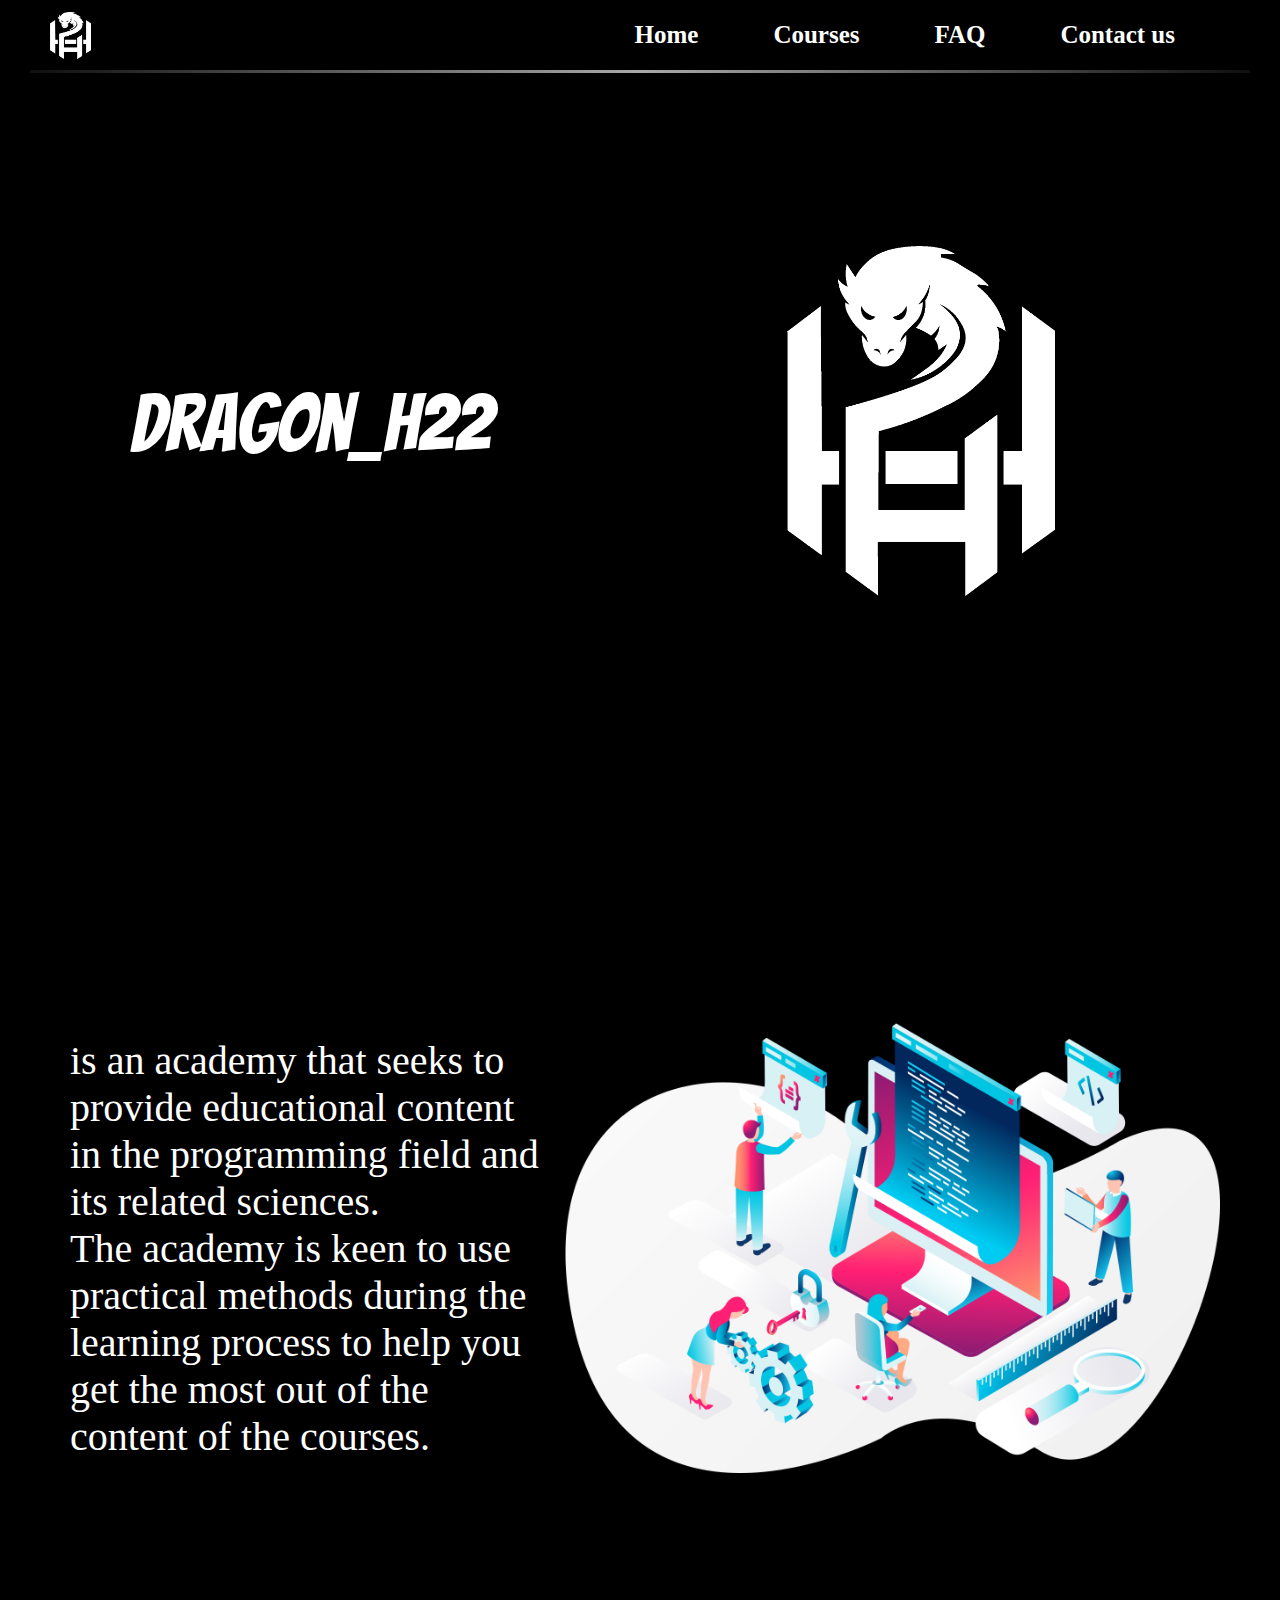
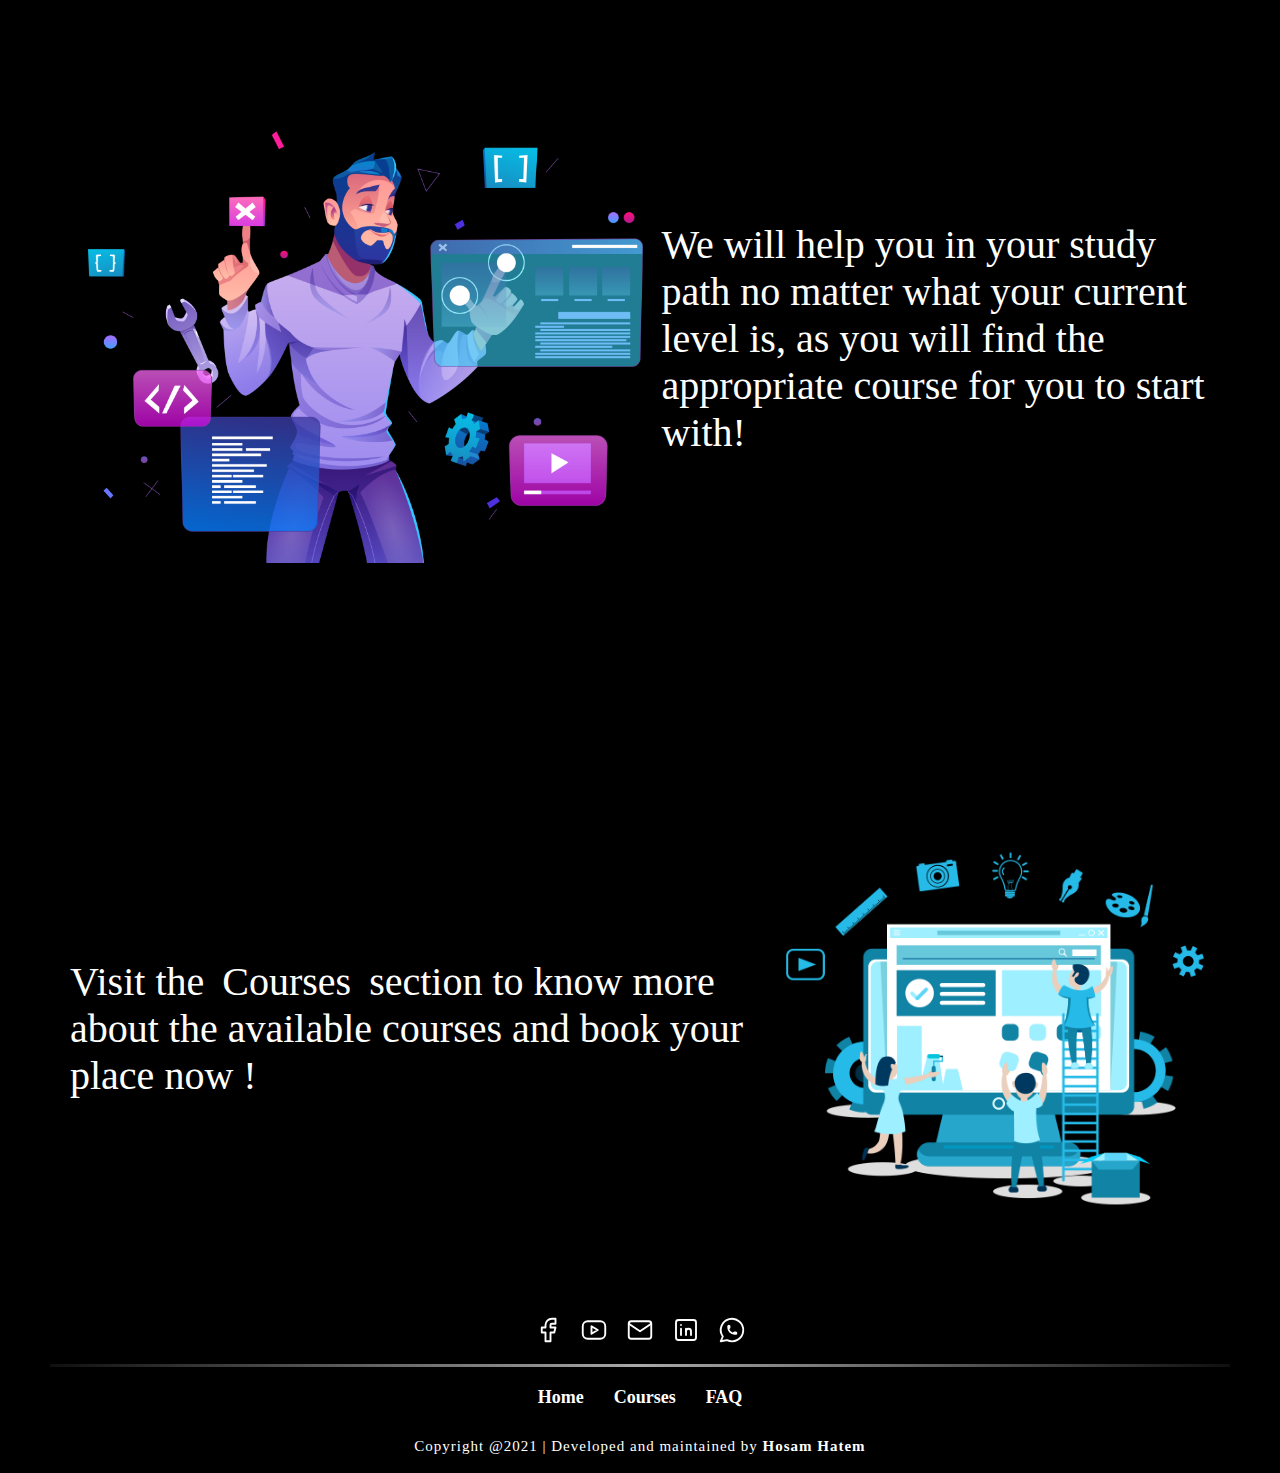
==== index.html @ 348afdb6 "Add files via upload" ====
<!DOCTYPE html>
<html lang="en">

<head>
    <meta charset="UTF-8">
    <meta name="description" content="this site to train on problem solving step by step" />
    <meta name="keywords" content="Dragon, drahon, dragonh22, Dragon_H22, DragonH22, H22, h22, C++, c++, problem solving, problems">
    <title>Dragon_H22</title>
    <link rel="stylesheet" href="main-front.css">
    <link rel="icon" type="image/png" sizes="32x32" href="photo/HHD-white.png">

    <script src="//ajax.googleapis.com/ajax/libs/jquery/1.9.1/jquery.min.js"></script>

</head>

<body>
    <div class="top">
        <img class="logo" src="photo/HHD-white.png" alt="" onclick="document.location='index.html'">
        <div class="head">
            <div class="element" onclick="document.location='index.html'">Home</div>
            <div class="element" onclick="document.location='courses/home/courses-main.html'">Courses</div>
            <div class="element" onclick="document.location='faq/main - faq.html'">FAQ</div>
            <div class="element" onclick="document.location= '#contact'">Contact us</div>
        </div>
    </div>

    <div class="separator-line-up"></div>






    <div class="image-HHD">
        <div class="academy-name" id="academy-name">
            Dragon_H22
            <!-- <br>programing academy -->
        </div>
        <div class="main-photo">
            <img src="photo/HHD-white.png" alt="">
        </div>
    </div>







    <div class="space"></div>





    <div class="mini-description">
        <div>
            <!-- <p> Dragon_H22</p> -->is an academy that seeks to provide educational content in the programming field and its related sciences.
            <br> The academy is keen to use practical methods during the learning process to help you get the most out of the content of the courses.
        </div>
        <img class="right" src="photo/intro code-3.png" alt="">
    </div>
    <div class="space"></div>

    <div class="mini-description">
        <img class="left" src="photo/intro code-1.png" alt="">
        <div>
            We will help you in your study path no matter what your current level is, as you will find the appropriate course for you to start with!
        </div>
    </div>
    <div class="space"></div>

    <div class="mini-description">
        <div>
            Visit the <span onclick="document.location='courses/home/courses-main.html'">Courses</span> section to know more about the available courses and book your place now !
        </div>
        <img class="right" src="photo/intro code-4.png" alt="">
    </div>








    <div class="space" style="height: 200px;"></div>


    <footer>
        <ul id="contact">
            <li>
                <a href="https://www.facebook.com/Dragon_H22-Academy-105169952093524" target="_blank">
                    <svg xmlns="http://www.w3.org/2000/svg" class="icon icon-tabler icon-tabler-brand-facebook" viewBox="0 0 24 24" stroke-width="1.5" stroke="#ffffff" fill="none" stroke-linecap="round" stroke-linejoin="round">
                    <path stroke="none" d="M0 0h24v24H0z" fill="none"/><path d="M7 10v4h3v7h4v-7h3l1 -4h-4v-2a1 1 0 0 1 1 -1h3v-4h-3a5 5 0 0 0 -5 5v2h-3" /></svg>
                </a>
            </li>
            <li>
                <a href="https://www.youtube.com/channel/UCFWuDRYkmDFTp7QHv_yzqPw" target="_blank">
                    <svg xmlns="http://www.w3.org/2000/svg" class="icon icon-tabler icon-tabler-brand-youtube" viewBox="0 0 24 24" stroke-width="1.5" stroke="#ffffff" fill="none" stroke-linecap="round" stroke-linejoin="round">
                    <path stroke="none" d="M0 0h24v24H0z" fill="none"/><rect x="3" y="5" width="18" height="14" rx="4" />
                    <path d="M10 9l5 3l-5 3z" /></svg>
                </a>
            </li>
            <li>
                <a href="mailto:dragonh22.academy@gmail.com">
                    <svg xmlns="http://www.w3.org/2000/svg" class="icon icon-tabler icon-tabler-mail" viewBox="0 0 24 24" stroke-width="1.5" stroke="#ffffff" fill="none" stroke-linecap="round" stroke-linejoin="round">
                    <path stroke="none" d="M0 0h24v24H0z" fill="none"/><rect x="3" y="5" width="18" height="14" rx="2" />
                    <polyline points="3 7 12 13 21 7" /> </svg>
                </a>
            </li>
            <li>
                <a href="https://www.linkedin.com/in/hosam-hatem/" target="_blank">
                    <svg xmlns="http://www.w3.org/2000/svg" class="icon icon-tabler icon-tabler-brand-linkedin" viewBox="0 0 24 24" stroke-width="1.5" stroke="#ffffff" fill="none" stroke-linecap="round" stroke-linejoin="round">
                    <path stroke="none" d="M0 0h24v24H0z" fill="none"/><rect x="4" y="4" width="16" height="16" rx="2" />
                    <line x1="8" y1="11" x2="8" y2="16" /><line x1="8" y1="8" x2="8" y2="8.01" />
                    <line x1="12" y1="16" x2="12" y2="11" /><path d="M16 16v-3a2 2 0 0 0 -4 0" /></svg>
                </a>
            </li>
            <li>
                <a href="whatsapp:contact=+201028221247@s.whatsapp.com&message=">
                    <svg xmlns="http://www.w3.org/2000/svg" class="icon icon-tabler icon-tabler-brand-whatsapp" viewBox="0 0 24 24" stroke-width="1.5" stroke="#ffffff" fill="none" stroke-linecap="round" stroke-linejoin="round">
                    <path stroke="none" d="M0 0h24v24H0z" fill="none"/><path d="M3 21l1.65 -3.8a9 9 0 1 1 3.4 2.9l-5.05 .9" />
                    <path d="M9 10a0.5 .5 0 0 0 1 0v-1a0.5 .5 0 0 0 -1 0v1a5 5 0 0 0 5 5h1a0.5 .5 0 0 0 0 -1h-1a0.5 .5 0 0 0 0 1" /></svg>
                </a>
            </li>
        </ul>

        <div class="separator-line-bottom"></div>
        <div class="foot-bar">
            <div class="element" onclick="document.location='index.html'">Home</div>
            <div class="element" onclick="document.location='courses/home/courses-main.html'">Courses</div>
            <div class="element" onclick="document.location='faq/main - faq.html'">FAQ</div>
            <!-- <div class="element" onclick="document.location='#'">History</div> -->
        </div>
        <div class="foot">
            <div class="author">Copyright @2021 | Developed and maintained by <a href="https://github.com/Dragon-H22" target="_blank" class="name-author">Hosam Hatem</a> </div>
        </div>
        <div style="height: 10px;"></div>

    </footer>
</body>

</html>
---- main-front.css ----
@import url('https://fonts.googleapis.com/css2?family=Festive&display=swap');
@import url('https://fonts.googleapis.com/css2?family=Bangers&display=swap');
html {
    scroll-behavior: smooth;
}

body {
    margin: 0;
    padding: 0 30px;
    background: #000000;
    position: relative;
    min-height: 95vh;
}

::-webkit-scrollbar {
    width: 8px;
}

::-webkit-scrollbar-track {
    background: #00000042;
}

::-webkit-scrollbar-thumb {
    background: rgba(83, 83, 83, 0.582);
}

::-webkit-scrollbar-thumb:hover {
    background: rgb(100, 98, 98);
}

.top {
    height: 70px;
    color: white;
    width: 100%;
    display: flex;
    justify-content: space-between;
    align-items: center;
}

.top img {
    height: 47px;
    width: 41px;
    margin: 0 0 0 20px;
    cursor: pointer;
}

.top img:hover {
    opacity: 0.7;
}

.head {
    display: flex;
}

.top .element {
    font-weight: bold;
    text-align: center;
    display: flex;
    align-items: center;
    height: 40px;
    justify-content: flex-end;
    cursor: pointer;
}

.top .element:hover {
    opacity: 0.5;
}

.separator-line-up {
    background-image: linear-gradient(to right, transparent, #ffffffa9, transparent);
    background-size: 110%;
    background-repeat: no-repeat;
    height: 3px;
    background-position: center;
}

@media (max-width: 769px) {
    .top .element {
        margin: 0 25px 0 0;
        font-size: 19px;
    }
}

@media (min-width: 770px) {
    .top .element {
        margin: 0 40px 0 0;
        font-size: 22px;
    }
}

@media (min-width: 1040px) {
    .top .element {
        margin: 0 75px 0 0;
        font-size: 25px;
    }
}


/*----------------------------------------------------------------------------------------------*/


/*----------------------------------------------------------------------------------------------*/


/*----------------------------------------------------------------------------------------------*/

.academy-name {
    color: #ffffff;
    font-family: 'Bangers', cursive;
}

.image-HHD {
    display: flex;
    justify-content: space-around;
    align-items: center;
    justify-items: center;
    align-content: center;
    margin: 50px 0 80px 0;
}

.image-HHD .main-photo {
    border-radius: 50%;
    animation-name: logo-img-animation;
    animation-duration: 4s;
    animation-iteration-count: infinite;
}

@keyframes logo-img-animation {
    50% {
        box-shadow: 0px 0px 20px 20px #00ceff;
    }
}

@media (max-width: 769px) {
    .image-HHD {
        height: 400px;
        flex-direction: column;
    }
    .academy-name {
        font-size: 60px;
        margin: 0 0 40px 0;
    }
    .image-HHD img {
        padding: 25px 55px;
        height: 250px
    }
}

@media (min-width: 770px) {
    .image-HHD {
        height: 500px;
        flex-direction: row;
    }
    .academy-name {
        font-size: 70px;
    }
    .image-HHD img {
        padding: 30px 70px;
        height: 350px;
    }
}

@media (min-width: 1040px) {
    .image-HHD {
        height: 600px;
        flex-direction: row;
    }
    .academy-name {
        font-size: 80px;
    }
    .image-HHD img {
        padding: 50px 95px;
    }
}


/*----------------------------------------------------------------------------------------------*/


/*----------------------------------------------------------------------------------------------*/


/*----------------------------------------------------------------------------------------------*/

.mini-description {
    color: #ffffff;
    display: flex;
    margin: 20px 20px 20px 40px;
    align-items: center;
}

.mini-description>div {
    display: inline-block
}

.mini-description>div>span {
    /* color: #9ad9eb; */
    margin: 0 8px;
    cursor: pointer;
}

.mini-description div span:hover {
    opacity: 0.5;
}

.mini-description img {
    margin: 0 10px;
}


/* .mini-description .right {
    float: right;
}

.mini-description .left {
    float: left;
} */

.mini-description p {
    display: inline-block;
    font-weight: bold;
    margin: 0;
    padding: 0;
}

.mini-description img:hover {
    animation: IntroCodeImg 1s;
    animation-iteration-count: 1;
}

@keyframes IntroCodeImg {
    0% {
        transform: rotate(2deg);
    }
    50% {
        transform: rotate(-2deg);
    }
}

@media (max-width: 769px) {
    .mini-description img {
        height: 150px;
    }
    .mini-description {
        font-size: 20px
    }
    .space {
        height: 100px;
    }
}

@media (min-width: 770px) {
    .mini-description img {
        height: 300px;
    }
    .mini-description {
        font-size: 30px
    }
    .space {
        height: 150px;
    }
}

@media (min-width: 1040px) {
    .mini-description img {
        height: 450px;
    }
    .mini-description {
        font-size: 40px
    }
    .space {
        height: 200px;
    }
}


/*----------------------------------------------------------------------------------------------*/


/*----------------------------------------------------------------------------------------------*/


/*----------------------------------------------------------------------------------------------*/

footer {
    position: absolute;
    bottom: 0;
    width: calc(100% - 60px);
}

ul {
    display: flex;
    justify-content: center;
    padding: 0;
    margin: -15px;
}

ul li {
    display: inline-block;
}

ul li a {
    margin: 0 8px;
    text-decoration: none;
    color: #ffffff;
    position: relative;
    bottom: 0;
}

ul li a:hover {
    top: -8px;
}

.separator-line-bottom {
    background-image: linear-gradient(to right, transparent, #ffffffa9, transparent);
    background-size: 110%;
    background-repeat: no-repeat;
    height: 3px;
    background-position: center;
    position: relative;
    bottom: 0;
    margin: 30px 20px 20px 20px;
}

.foot-bar {
    display: flex;
    justify-content: center;
}

.foot-bar .element {
    font-weight: bold;
    text-align: center;
    align-items: center;
    margin: 0px 15px 25px 15px;
    color: white;
    cursor: pointer;
}

.foot-bar .element:hover {
    opacity: 0.5;
}

.foot {
    display: flex;
    justify-content: center;
    height: min(30px);
}

.author {
    position: relative;
    bottom: 0;
    margin: 5px;
    font-size: 15px;
    color: white;
    letter-spacing: 1px;
}

.name-author {
    display: inline-block;
    font-weight: bold;
    text-decoration: none;
    animation-name: name-author-animation;
    animation-duration: 4s;
    animation-iteration-count: infinite;
    color: white;
    letter-spacing: 1px;
}

@keyframes name-author-animation {
    50% {
        text-shadow: 0 2px 18px #00ceff, 0 -2px 18px #00ceff, 2px 0 18px #00ceff, -2px 0 18px #00ceff;
    }
}

@media (max-width: 769px) {
    .author {
        font-size: 9px;
    }
    .foot-bar .element {
        font-size: 12px;
    }
    ul li a svg {
        width: 25px;
        height: 25px;
    }
}

@media (min-width: 770px) {
    .author {
        font-size: 12px;
    }
    .foot-bar .element {
        font-size: 15px;
    }
    ul li a svg {
        width: 30px;
        height: 30px;
    }
}

@media (min-width: 1040px) {
    .author {
        font-size: 15px;
    }
    .foot-bar .element {
        font-size: 18px;
    }
}
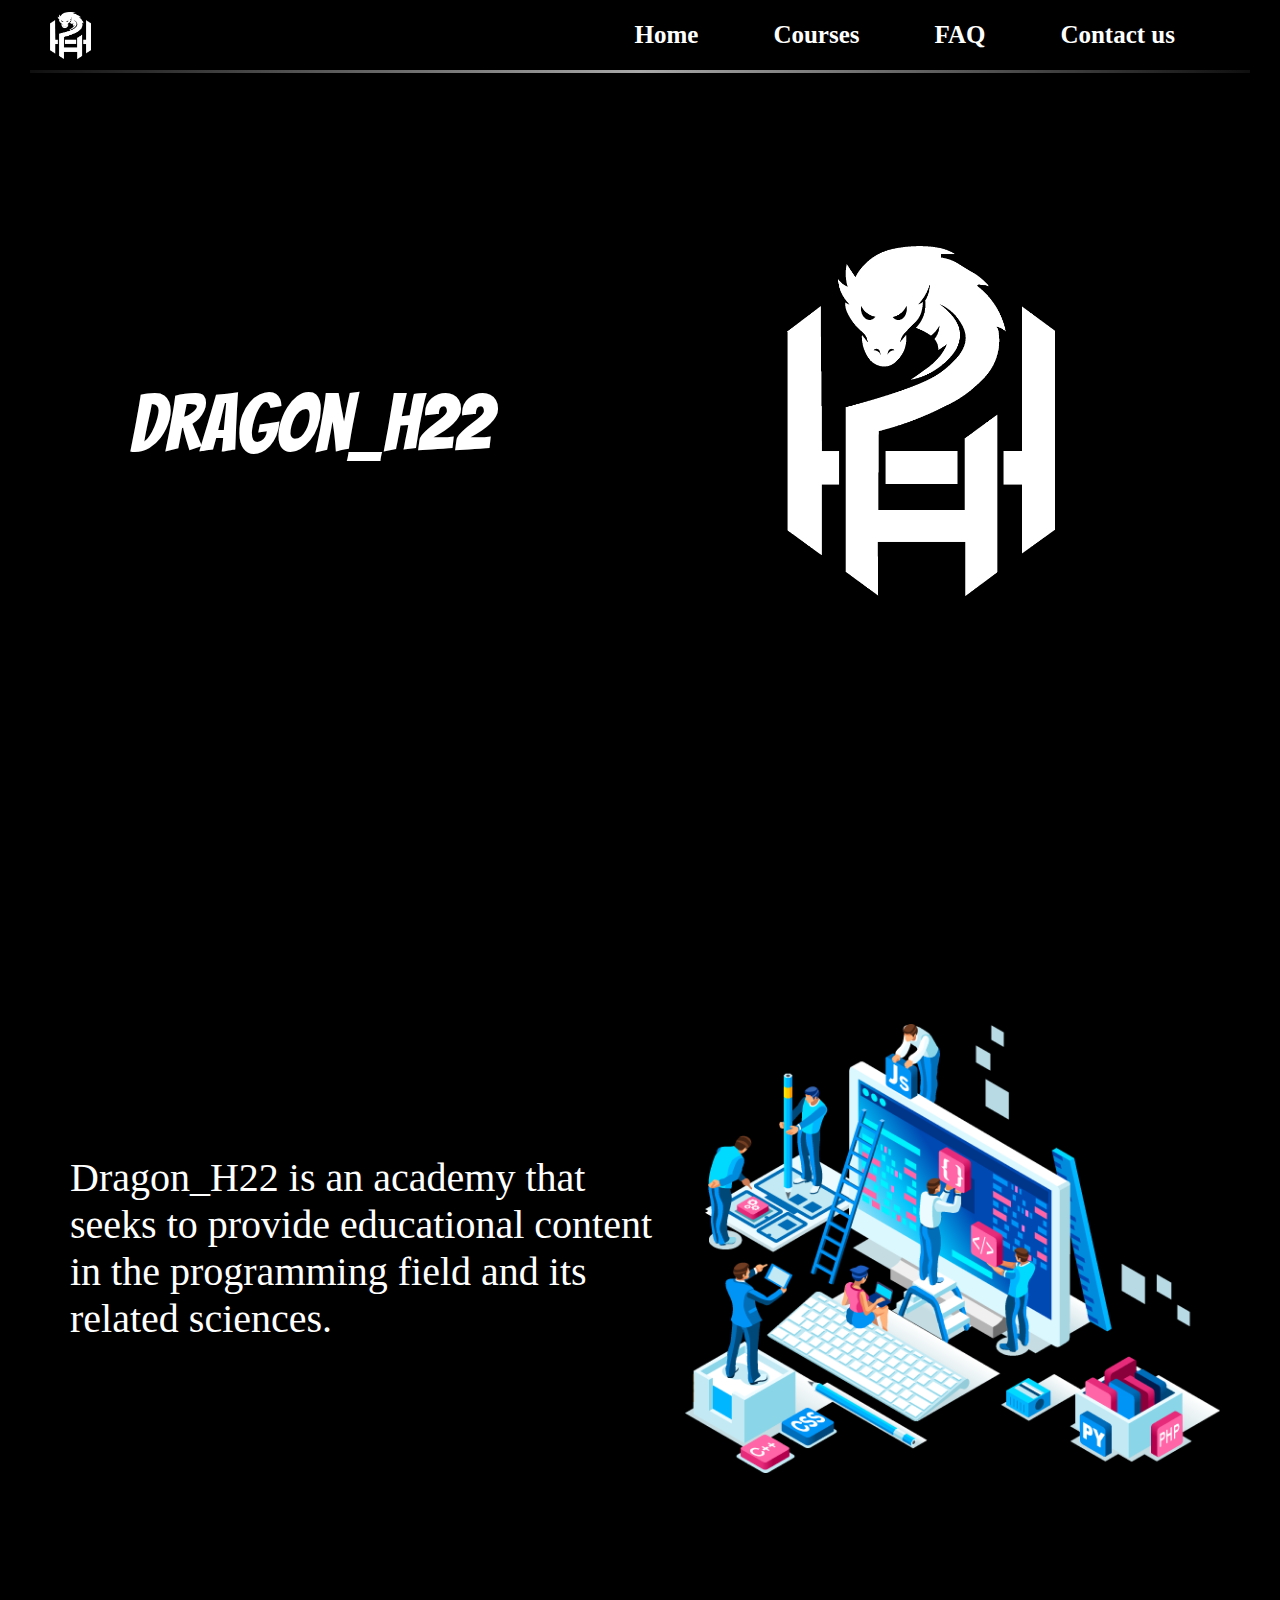
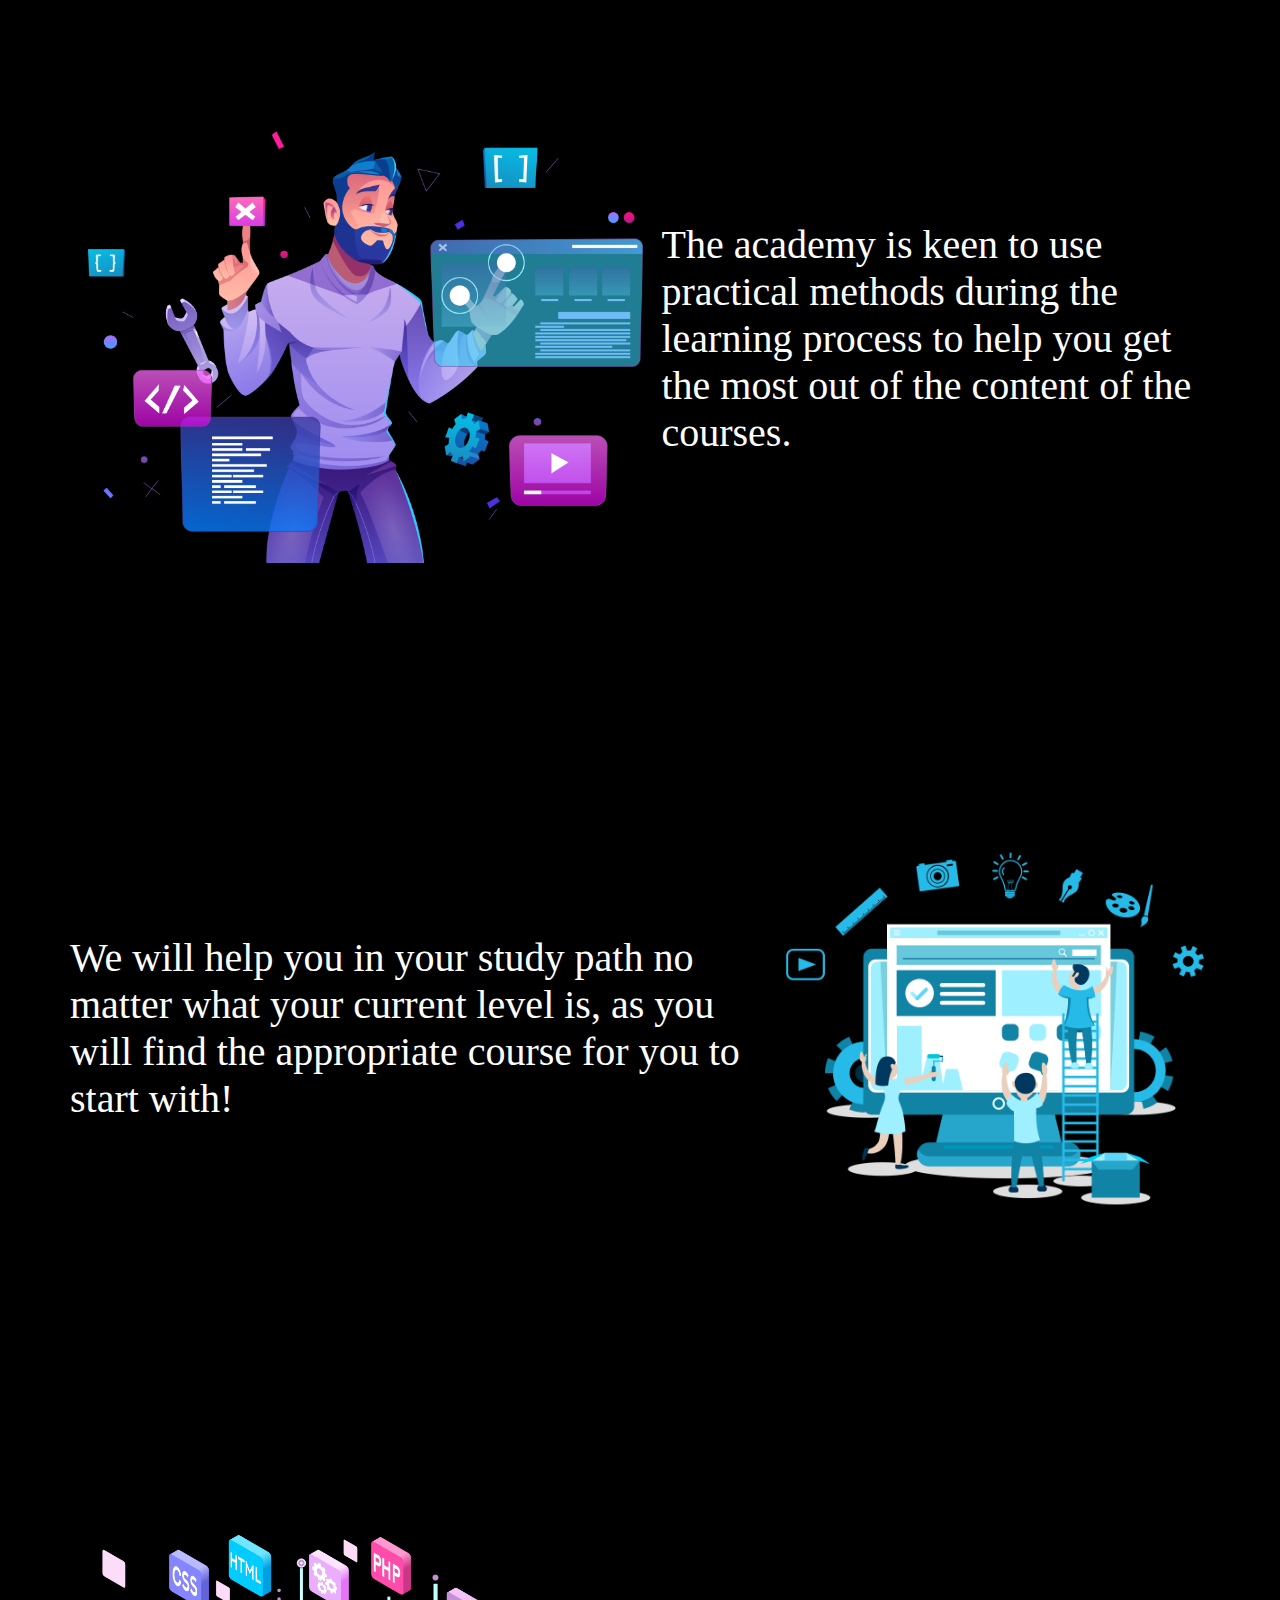
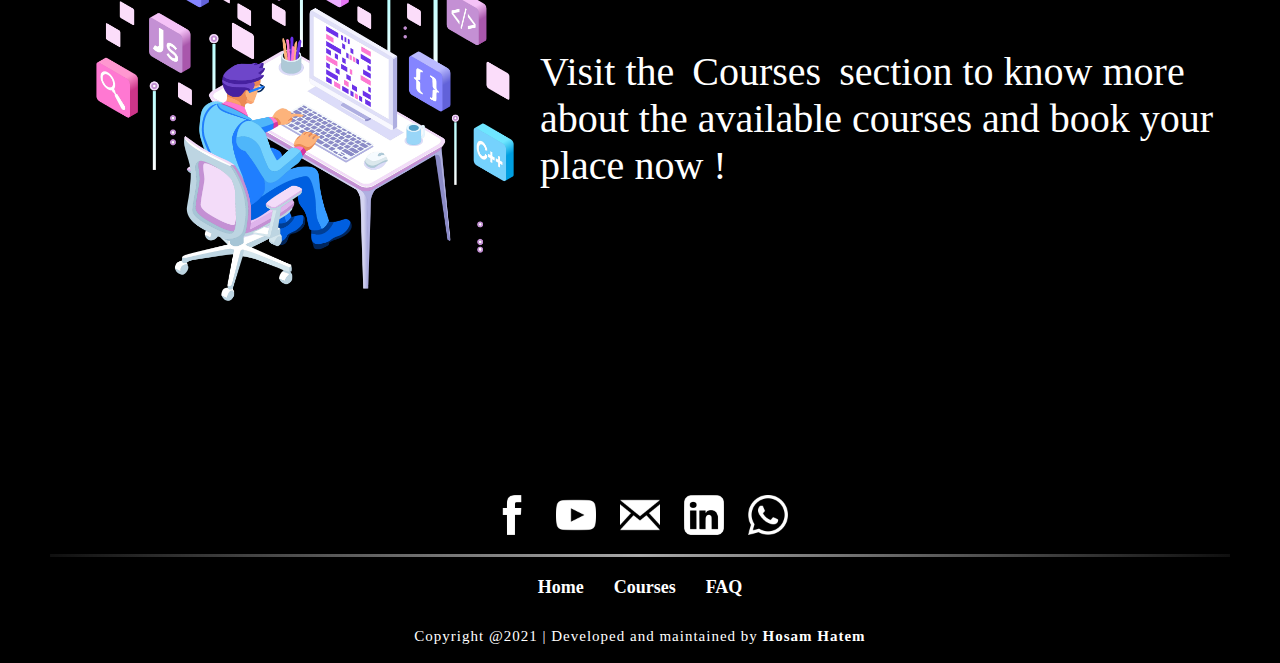
==== commit f022bcaf: "Add files via upload" ====
--- a/index.html
+++ b/index.html
@@ -55,26 +55,38 @@
 
     <div class="mini-description">
         <div>
-            <!-- <p> Dragon_H22</p> -->is an academy that seeks to provide educational content in the programming field and its related sciences.
-            <br> The academy is keen to use practical methods during the learning process to help you get the most out of the content of the courses.
+            <!-- <p> Dragon_H22</p> -->Dragon_H22 is an academy that seeks to provide educational content in the programming field and its related sciences.
         </div>
-        <img class="right" src="photo/intro code-3.png" alt="">
+        <img class="right" src="photo/intro code-6.png" alt="" id="">
     </div>
+
     <div class="space"></div>
+
 
     <div class="mini-description">
         <img class="left" src="photo/intro code-1.png" alt="">
         <div>
-            We will help you in your study path no matter what your current level is, as you will find the appropriate course for you to start with!
+            The academy is keen to use practical methods during the learning process to help you get the most out of the content of the courses.
         </div>
     </div>
+
     <div class="space"></div>
 
     <div class="mini-description">
         <div>
+            We will help you in your study path no matter what your current level is, as you will find the appropriate course for you to start with!
+        </div>
+        <img class="right" src="photo/intro code-4.png" alt="">
+    </div>
+
+    <div class="space"></div>
+
+
+    <div class="mini-description">
+        <img class="left" src="photo/intro code-2.png" alt="">
+        <div>
             Visit the <span onclick="document.location='courses/home/courses-main.html'">Courses</span> section to know more about the available courses and book your place now !
         </div>
-        <img class="right" src="photo/intro code-4.png" alt="">
     </div>
 
 
@@ -84,44 +96,44 @@
 
 
 
-    <div class="space" style="height: 200px;"></div>
+
+
+
+
+
+
+
+
+
+    <!-- <div class="space" style="height: 200px;"></div> -->
 
 
     <footer>
+
         <ul id="contact">
             <li>
                 <a href="https://www.facebook.com/Dragon_H22-Academy-105169952093524" target="_blank">
-                    <svg xmlns="http://www.w3.org/2000/svg" class="icon icon-tabler icon-tabler-brand-facebook" viewBox="0 0 24 24" stroke-width="1.5" stroke="#ffffff" fill="none" stroke-linecap="round" stroke-linejoin="round">
-                    <path stroke="none" d="M0 0h24v24H0z" fill="none"/><path d="M7 10v4h3v7h4v-7h3l1 -4h-4v-2a1 1 0 0 1 1 -1h3v-4h-3a5 5 0 0 0 -5 5v2h-3" /></svg>
+                    <img src="/photo/facebook-xxl.png" alt="" style="height: 40px;">
                 </a>
             </li>
             <li>
                 <a href="https://www.youtube.com/channel/UCFWuDRYkmDFTp7QHv_yzqPw" target="_blank">
-                    <svg xmlns="http://www.w3.org/2000/svg" class="icon icon-tabler icon-tabler-brand-youtube" viewBox="0 0 24 24" stroke-width="1.5" stroke="#ffffff" fill="none" stroke-linecap="round" stroke-linejoin="round">
-                    <path stroke="none" d="M0 0h24v24H0z" fill="none"/><rect x="3" y="5" width="18" height="14" rx="4" />
-                    <path d="M10 9l5 3l-5 3z" /></svg>
+                    <img src="/photo/youtube-6-240.png" alt="" style="height: 40px;">
                 </a>
             </li>
             <li>
                 <a href="mailto:dragonh22.academy@gmail.com">
-                    <svg xmlns="http://www.w3.org/2000/svg" class="icon icon-tabler icon-tabler-mail" viewBox="0 0 24 24" stroke-width="1.5" stroke="#ffffff" fill="none" stroke-linecap="round" stroke-linejoin="round">
-                    <path stroke="none" d="M0 0h24v24H0z" fill="none"/><rect x="3" y="5" width="18" height="14" rx="2" />
-                    <polyline points="3 7 12 13 21 7" /> </svg>
+                    <img src="/photo/email-1-240.png" alt="" style="height: 40px;">
                 </a>
             </li>
             <li>
                 <a href="https://www.linkedin.com/in/hosam-hatem/" target="_blank">
-                    <svg xmlns="http://www.w3.org/2000/svg" class="icon icon-tabler icon-tabler-brand-linkedin" viewBox="0 0 24 24" stroke-width="1.5" stroke="#ffffff" fill="none" stroke-linecap="round" stroke-linejoin="round">
-                    <path stroke="none" d="M0 0h24v24H0z" fill="none"/><rect x="4" y="4" width="16" height="16" rx="2" />
-                    <line x1="8" y1="11" x2="8" y2="16" /><line x1="8" y1="8" x2="8" y2="8.01" />
-                    <line x1="12" y1="16" x2="12" y2="11" /><path d="M16 16v-3a2 2 0 0 0 -4 0" /></svg>
+                    <img src="/photo/linkedin-6-xxl.png" alt="" style="height: 40px;">
                 </a>
             </li>
             <li>
                 <a href="whatsapp:contact=+201028221247@s.whatsapp.com&message=">
-                    <svg xmlns="http://www.w3.org/2000/svg" class="icon icon-tabler icon-tabler-brand-whatsapp" viewBox="0 0 24 24" stroke-width="1.5" stroke="#ffffff" fill="none" stroke-linecap="round" stroke-linejoin="round">
-                    <path stroke="none" d="M0 0h24v24H0z" fill="none"/><path d="M3 21l1.65 -3.8a9 9 0 1 1 3.4 2.9l-5.05 .9" />
-                    <path d="M9 10a0.5 .5 0 0 0 1 0v-1a0.5 .5 0 0 0 -1 0v1a5 5 0 0 0 5 5h1a0.5 .5 0 0 0 0 -1h-1a0.5 .5 0 0 0 0 1" /></svg>
+                    <img src="/photo/whatsapp-1-240.png" alt="" style="height: 40px;">
                 </a>
             </li>
         </ul>
--- a/main-front.css
+++ b/main-front.css
@@ -9,7 +9,7 @@
     padding: 0 30px;
     background: #000000;
     position: relative;
-    min-height: 95vh;
+    min-height: 92vh;
 }
 
 ::-webkit-scrollbar {
@@ -242,7 +242,7 @@
         height: 150px;
     }
     .mini-description {
-        font-size: 20px
+        font-size: 22px
     }
     .space {
         height: 100px;
@@ -284,8 +284,9 @@
 
 footer {
     position: absolute;
-    bottom: 0;
+    bottom: -320px;
     width: calc(100% - 60px);
+    /* margin: 30px 0 0 0; */
 }
 
 ul {
@@ -300,15 +301,20 @@
 }
 
 ul li a {
-    margin: 0 8px;
+    margin: 0 12px;
     text-decoration: none;
     color: #ffffff;
     position: relative;
     bottom: 0;
+    /* width: 20px; */
 }
 
 ul li a:hover {
     top: -8px;
+}
+
+svg {
+    size: 20px;
 }
 
 .separator-line-bottom {
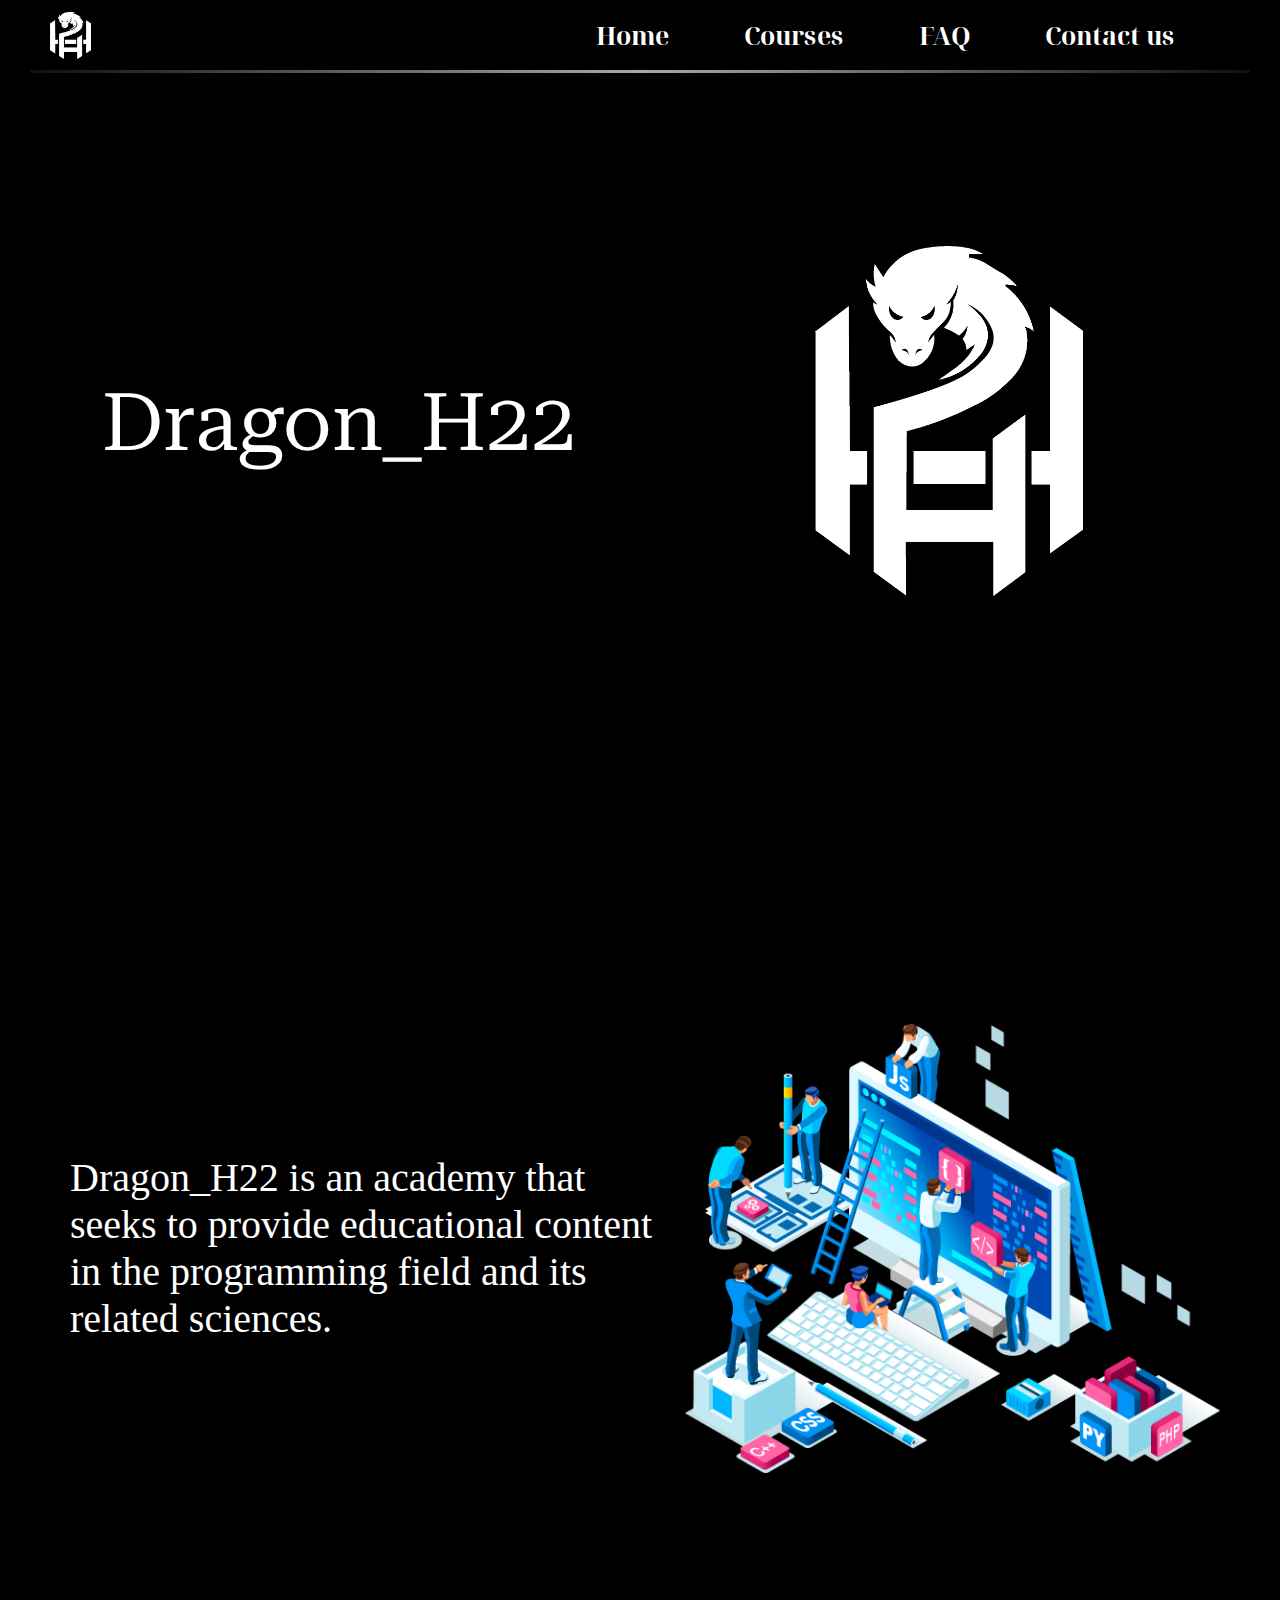
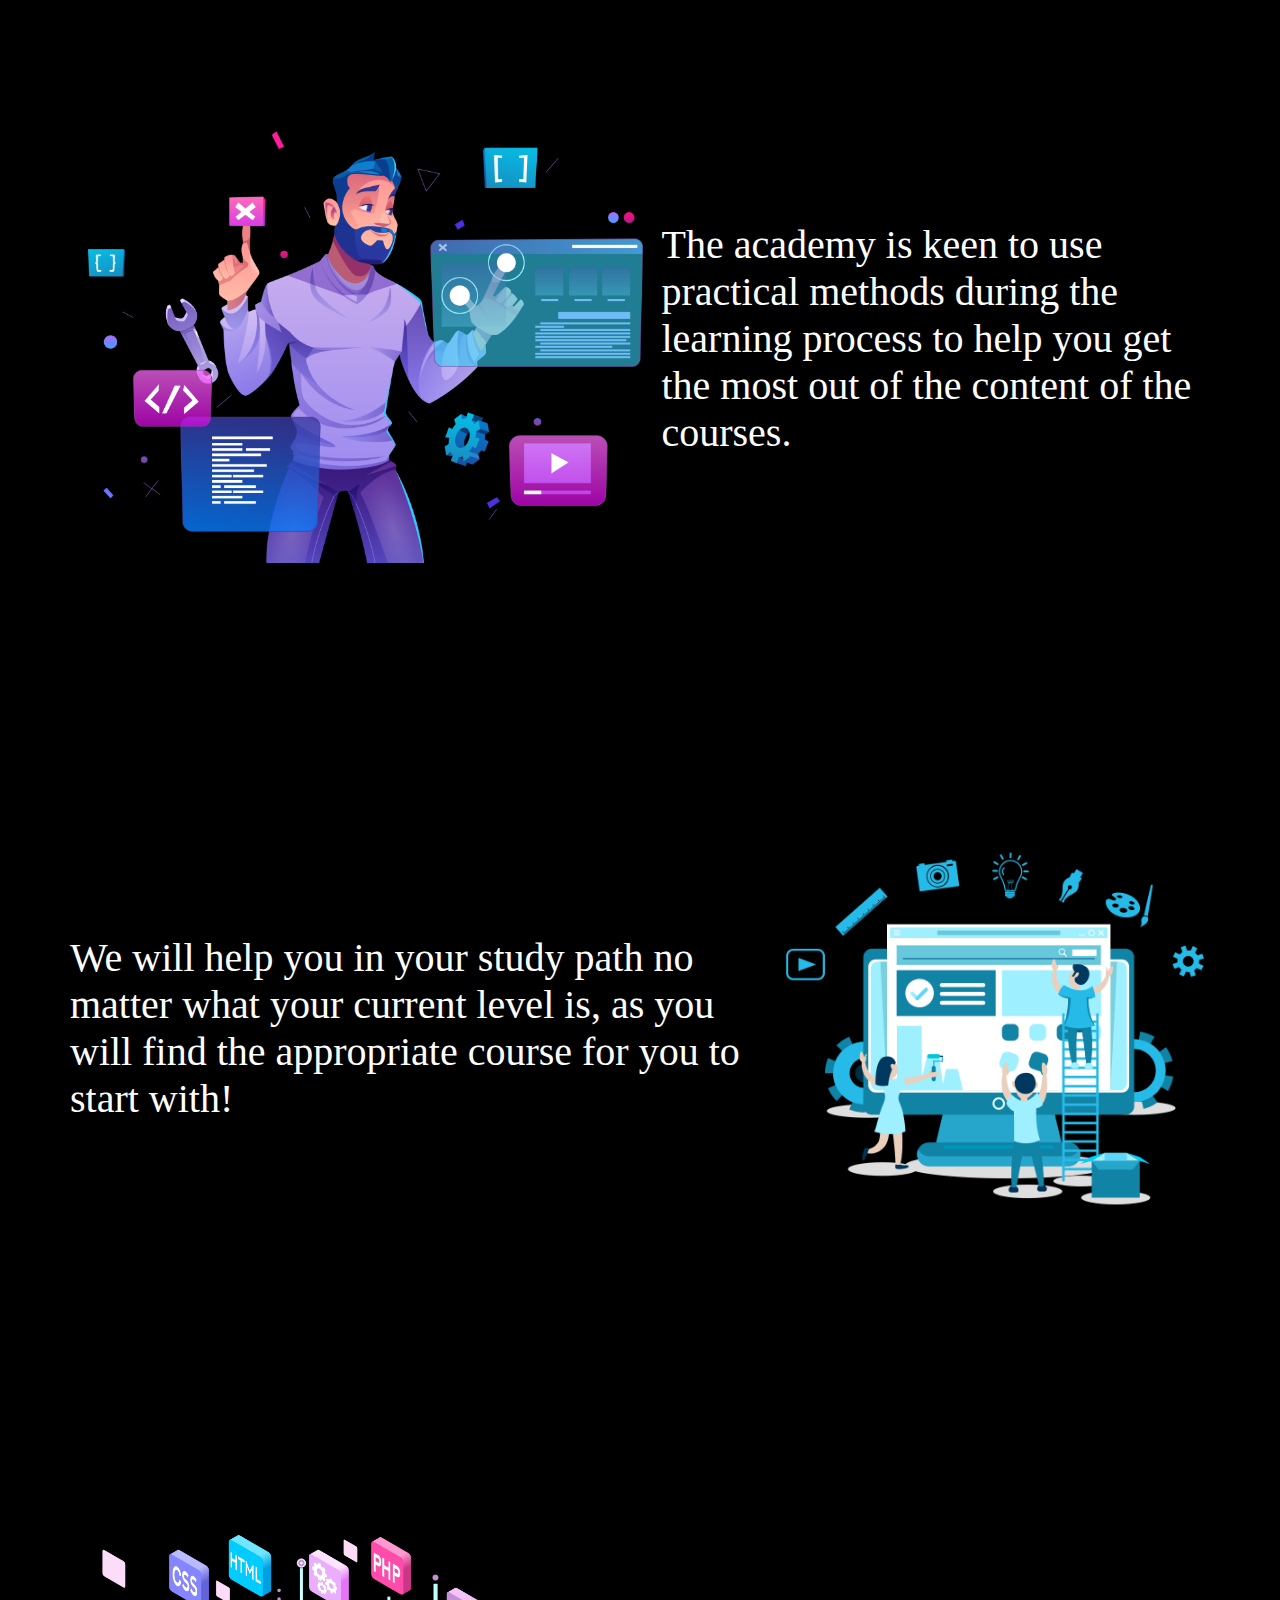
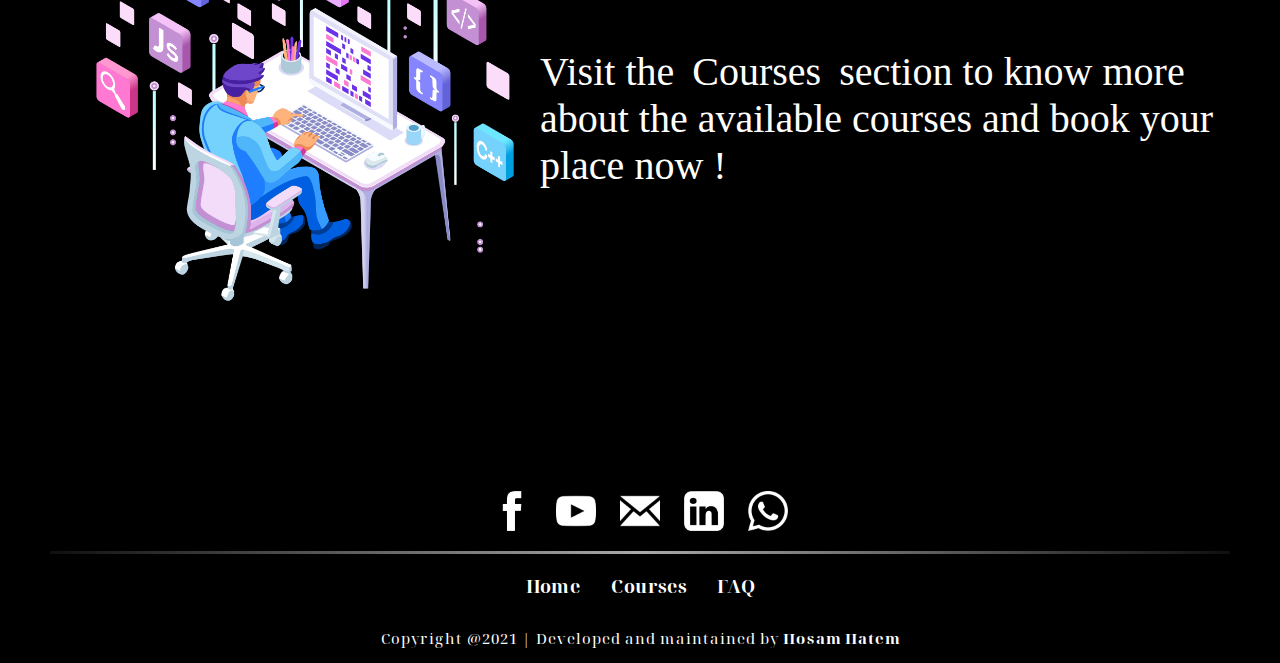
==== commit 20b31627: "Add files via upload" ====
--- a/index.html
+++ b/index.html
@@ -3,14 +3,13 @@
 
 <head>
     <meta charset="UTF-8">
-    <meta name="description" content="this site to train on problem solving step by step" />
-    <meta name="keywords" content="Dragon, drahon, dragonh22, Dragon_H22, DragonH22, H22, h22, C++, c++, problem solving, problems">
-    <title>Dragon_H22</title>
+    <meta name="description" content="Dragon_H22 Academy for programming language & computer sciences" />
+    <meta name="keywords" content="Dragon, drahon, dragonh22, Dragon_H22, DragonH22, H22, h22, C++, c++, python, arduino, embedded systems, java, programming, programming language,
+    problem solving, problems, training, course, courses, academy, dragonh22 academy, Dragon_H22 Academy">
+    <title>Dragon_H22 Academy</title>
     <link rel="stylesheet" href="main-front.css">
-    <link rel="icon" type="image/png" sizes="32x32" href="photo/HHD-white.png">
-
+    <link rel="icon" type="image/png" sizes="32x32" href="photo/last - HH Dragon.jpg">
     <script src="//ajax.googleapis.com/ajax/libs/jquery/1.9.1/jquery.min.js"></script>
-
 </head>
 
 <body>
@@ -113,27 +112,28 @@
         <ul id="contact">
             <li>
                 <a href="https://www.facebook.com/Dragon_H22-Academy-105169952093524" target="_blank">
-                    <img src="/photo/facebook-xxl.png" alt="" style="height: 40px;">
+                    <img src="photo/facebook-xxl.png" alt="" style="height: 40px;">
                 </a>
             </li>
             <li>
                 <a href="https://www.youtube.com/channel/UCFWuDRYkmDFTp7QHv_yzqPw" target="_blank">
-                    <img src="/photo/youtube-6-240.png" alt="" style="height: 40px;">
+                    <img src="photo/youtube-6-240.png" alt="" style="height: 40px;">
                 </a>
             </li>
             <li>
                 <a href="mailto:dragonh22.academy@gmail.com">
-                    <img src="/photo/email-1-240.png" alt="" style="height: 40px;">
+                    <img src="photo/email-1-240.png" alt="" style="height: 40px;">
                 </a>
             </li>
             <li>
                 <a href="https://www.linkedin.com/in/hosam-hatem/" target="_blank">
-                    <img src="/photo/linkedin-6-xxl.png" alt="" style="height: 40px;">
+                    <img src="photo/linkedin-6-xxl.png" alt="" style="height: 40px;">
                 </a>
             </li>
             <li>
-                <a href="whatsapp:contact=+201028221247@s.whatsapp.com&message=">
-                    <img src="/photo/whatsapp-1-240.png" alt="" style="height: 40px;">
+                <!-- <a href="whatsapp:contact=+201028221247@s.whatsapp.com&message="> -->
+                <a href="https://wa.me/+201028221247" target="_blank">
+                    <img src="photo/whatsapp-1-240.png" alt="" style="height: 40px;">
                 </a>
             </li>
         </ul>
--- a/main-front.css
+++ b/main-front.css
@@ -1,5 +1,11 @@
-@import url('https://fonts.googleapis.com/css2?family=Festive&display=swap');
-@import url('https://fonts.googleapis.com/css2?family=Bangers&display=swap');
+@import url('https://fonts.googleapis.com/css2?family=Roboto+Serif:ital,wght@1,900&display=swap');
+@import url('https://fonts.googleapis.com/css2?family=Noto+Serif+Display:wght@800&display=swap');
+
+/* @import url('https://fonts.googleapis.com/css2?family=Festive&display=swap'); */
+
+
+/* @import url('https://fonts.googleapis.com/css2?family=Bangers&display=swap'); */
+
 html {
     scroll-behavior: smooth;
 }
@@ -35,6 +41,7 @@
     display: flex;
     justify-content: space-between;
     align-items: center;
+    font-family: 'Noto Serif Display', serif;
 }
 
 .top img {
@@ -106,7 +113,7 @@
 
 .academy-name {
     color: #ffffff;
-    font-family: 'Bangers', cursive;
+    font-family: 'Roboto Serif', sans-serif;
 }
 
 .image-HHD {
@@ -287,6 +294,7 @@
     bottom: -320px;
     width: calc(100% - 60px);
     /* margin: 30px 0 0 0; */
+    font-family: 'Noto Serif Display', serif;
 }
 
 ul {
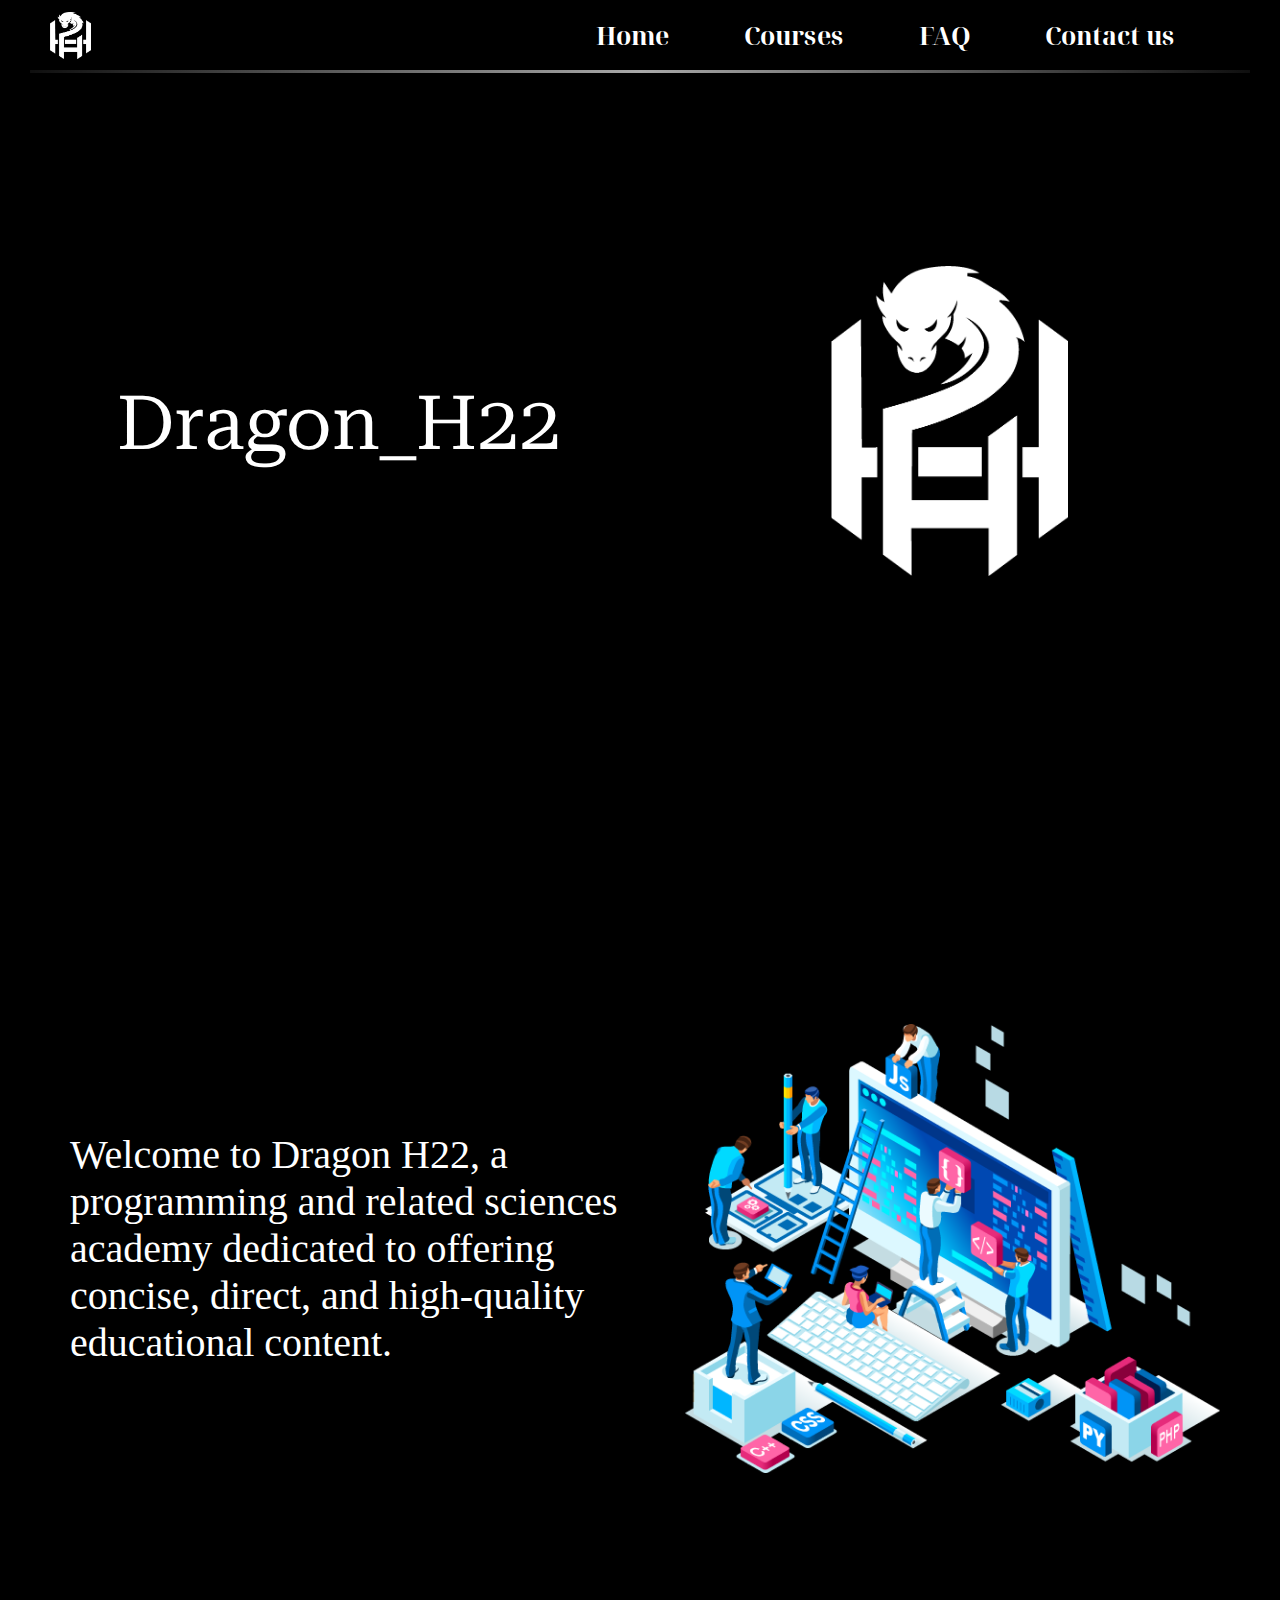
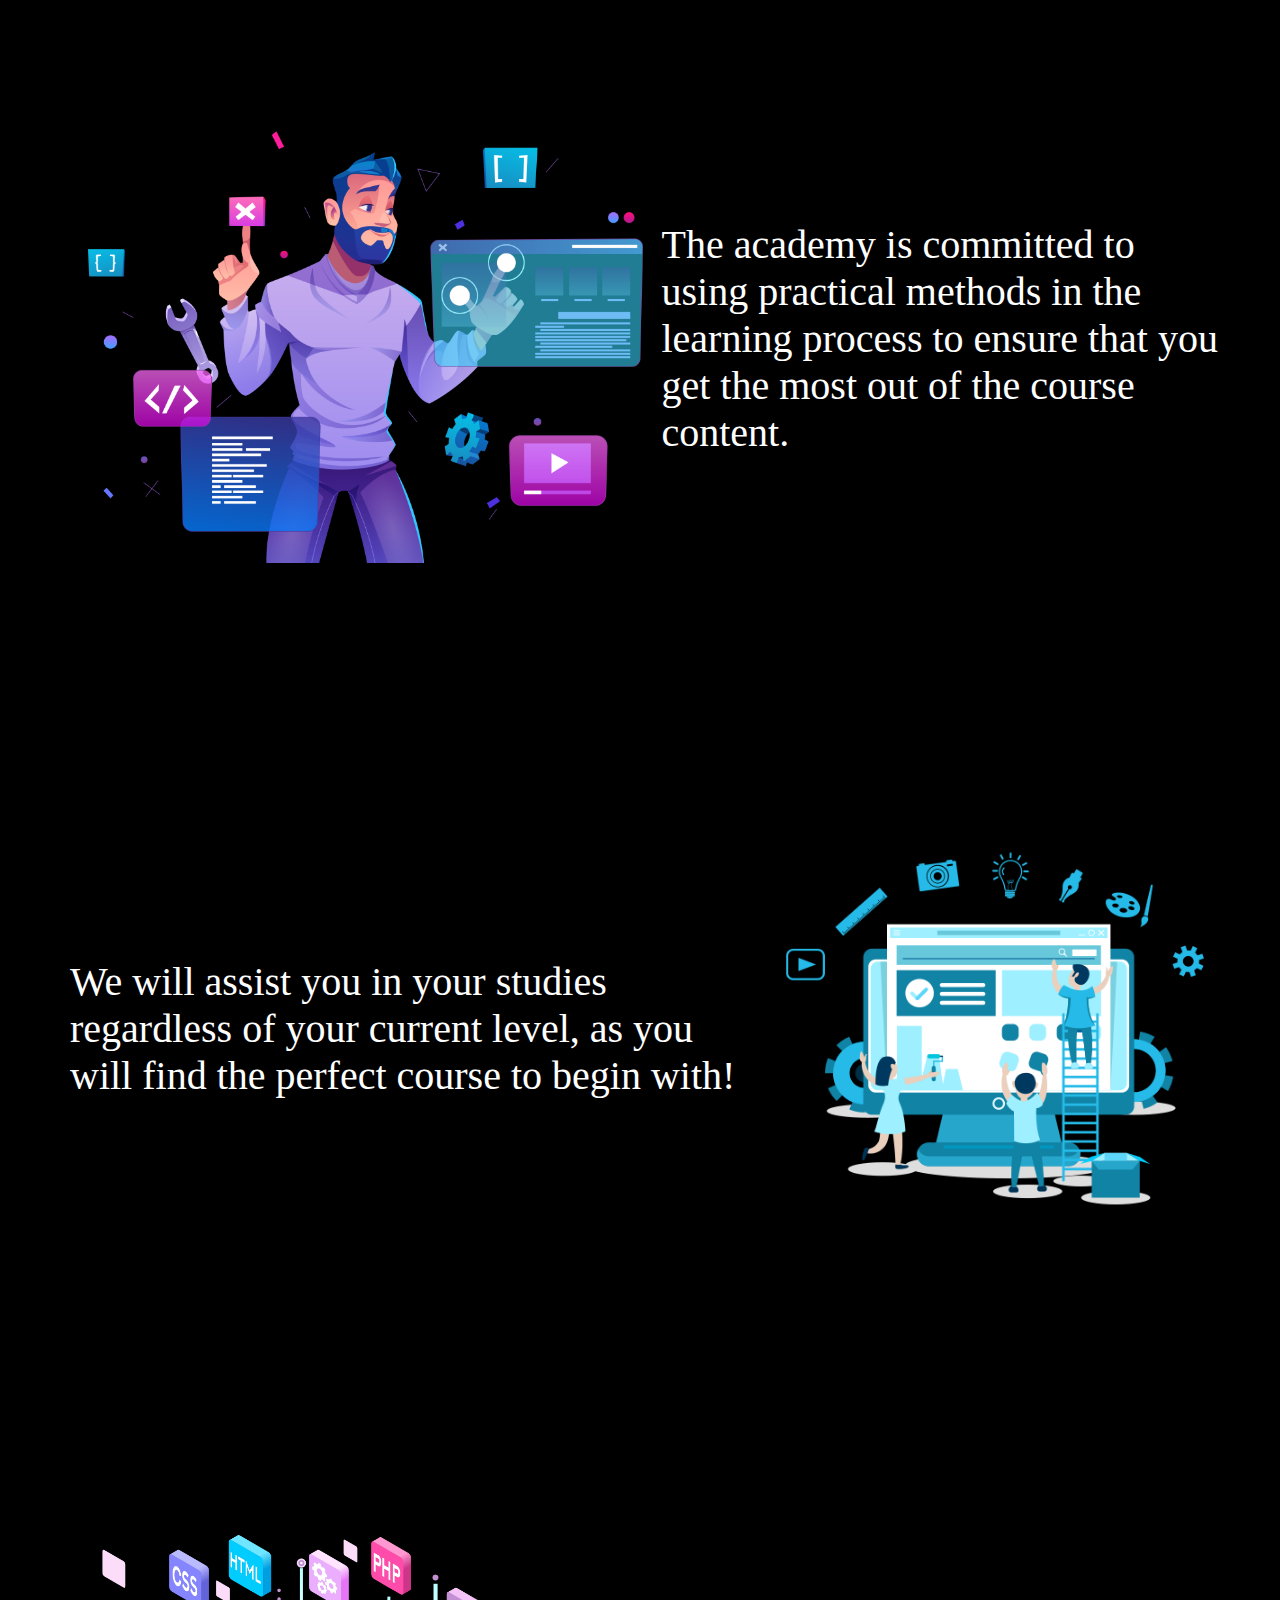
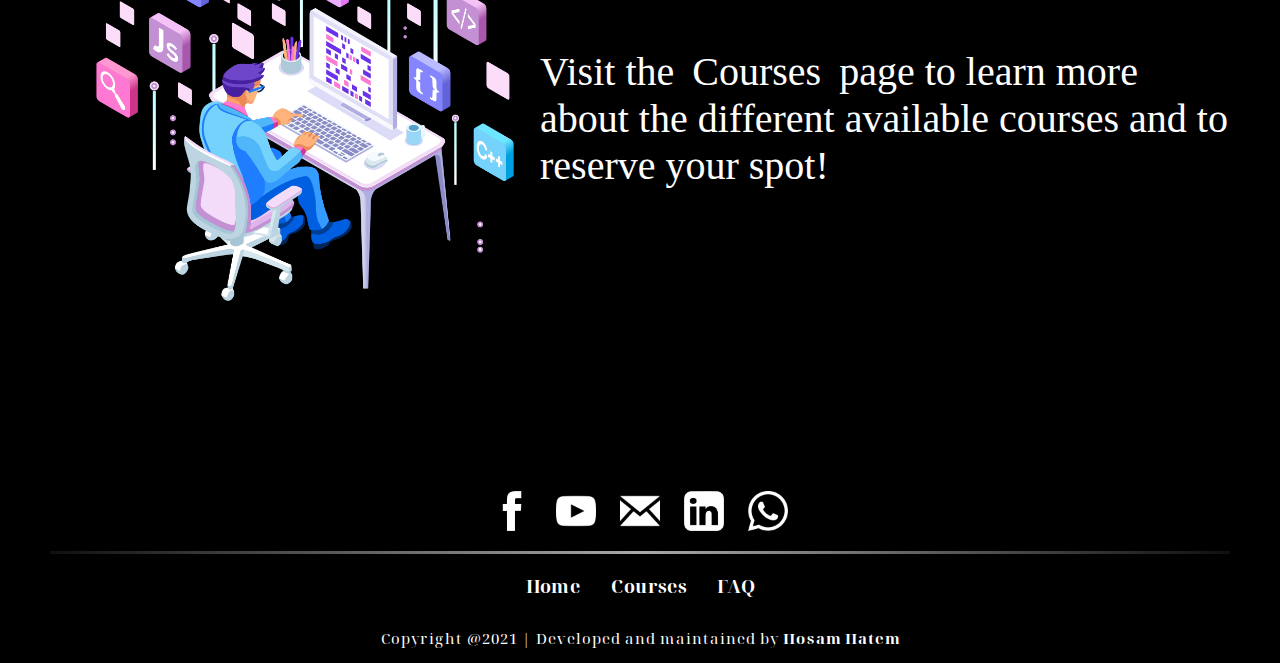
==== commit 379068dc: "." ====
--- a/index.html
+++ b/index.html
@@ -8,7 +8,7 @@
     problem solving, problems, training, course, courses, academy, dragonh22 academy, Dragon_H22 Academy">
     <title>Dragon_H22 Academy</title>
     <link rel="stylesheet" href="main-front.css">
-    <link rel="icon" type="image/png" sizes="32x32" href="photo/last - HH Dragon.jpg">
+    <link rel="icon" type="image/png" sizes="32x32" href="photo/last - HH Dragon.png">
     <script src="//ajax.googleapis.com/ajax/libs/jquery/1.9.1/jquery.min.js"></script>
 </head>
 
@@ -54,7 +54,8 @@
 
     <div class="mini-description">
         <div>
-            <!-- <p> Dragon_H22</p> -->Dragon_H22 is an academy that seeks to provide educational content in the programming field and its related sciences.
+<!--             <p> Dragon_H22</p>Dragon_H22 is an academy that seeks to provide educational content in the programming field and its related sciences. -->
+            Welcome to Dragon H22, a programming and related sciences academy dedicated to offering concise, direct, and high-quality educational content.
         </div>
         <img class="right" src="photo/intro code-6.png" alt="" id="">
     </div>
@@ -65,7 +66,8 @@
     <div class="mini-description">
         <img class="left" src="photo/intro code-1.png" alt="">
         <div>
-            The academy is keen to use practical methods during the learning process to help you get the most out of the content of the courses.
+<!--             The academy is keen to use practical methods during the learning process to help you get the most out of the content of the courses. -->
+            The academy is committed to using practical methods in the learning process to ensure that you get the most out of the course content.
         </div>
     </div>
 
@@ -73,7 +75,8 @@
 
     <div class="mini-description">
         <div>
-            We will help you in your study path no matter what your current level is, as you will find the appropriate course for you to start with!
+<!--             We will help you in your study path no matter what your current level is, as you will find the appropriate course for you to start with! -->
+            We will assist you in your studies regardless of your current level, as you will find the perfect course to begin with!
         </div>
         <img class="right" src="photo/intro code-4.png" alt="">
     </div>
@@ -84,7 +87,8 @@
     <div class="mini-description">
         <img class="left" src="photo/intro code-2.png" alt="">
         <div>
-            Visit the <span onclick="document.location='courses/home/courses-main.html'">Courses</span> section to know more about the available courses and book your place now !
+            Visit the <span onclick="document.location='courses/home/courses-main.html'">Courses</span> page to learn more about the different available courses and to reserve your spot!
+<!--             Visit the <span onclick="document.location='courses/home/courses-main.html'">Courses</span> section to know more about the available courses and book your place now ! -->
         </div>
     </div>
 
@@ -153,4 +157,4 @@
     </footer>
 </body>
 
-</html>+</html>
--- a/main-front.css
+++ b/main-front.css
@@ -144,12 +144,12 @@
         flex-direction: column;
     }
     .academy-name {
-        font-size: 60px;
+        font-size: 55px;
         margin: 0 0 40px 0;
     }
     .image-HHD img {
         padding: 25px 55px;
-        height: 250px
+        height: 240px
     }
 }
 
@@ -159,11 +159,11 @@
         flex-direction: row;
     }
     .academy-name {
-        font-size: 70px;
+        font-size: 55px;
     }
     .image-HHD img {
         padding: 30px 70px;
-        height: 350px;
+        height: 310px;
     }
 }
 
@@ -173,7 +173,7 @@
         flex-direction: row;
     }
     .academy-name {
-        font-size: 80px;
+        font-size: 75px;
     }
     .image-HHD img {
         padding: 50px 95px;
@@ -419,4 +419,4 @@
     .foot-bar .element {
         font-size: 18px;
     }
-}+}
